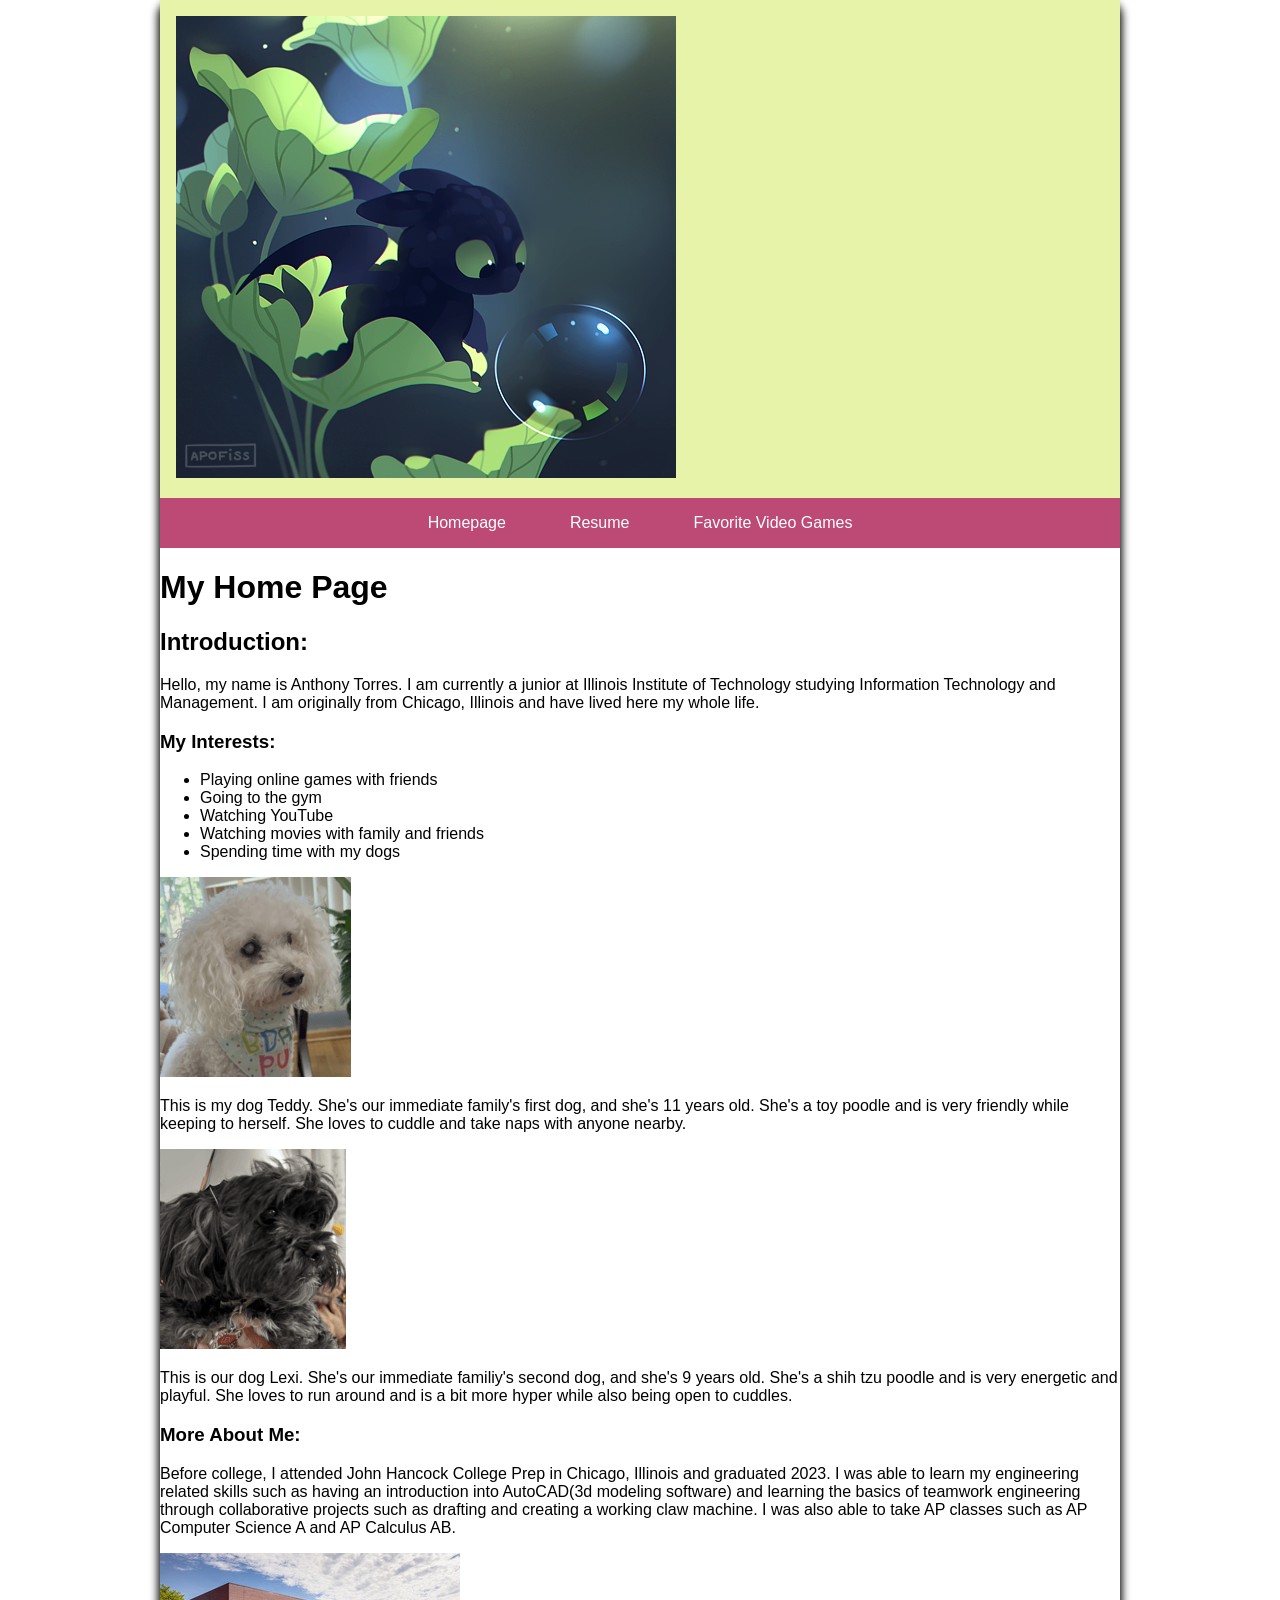
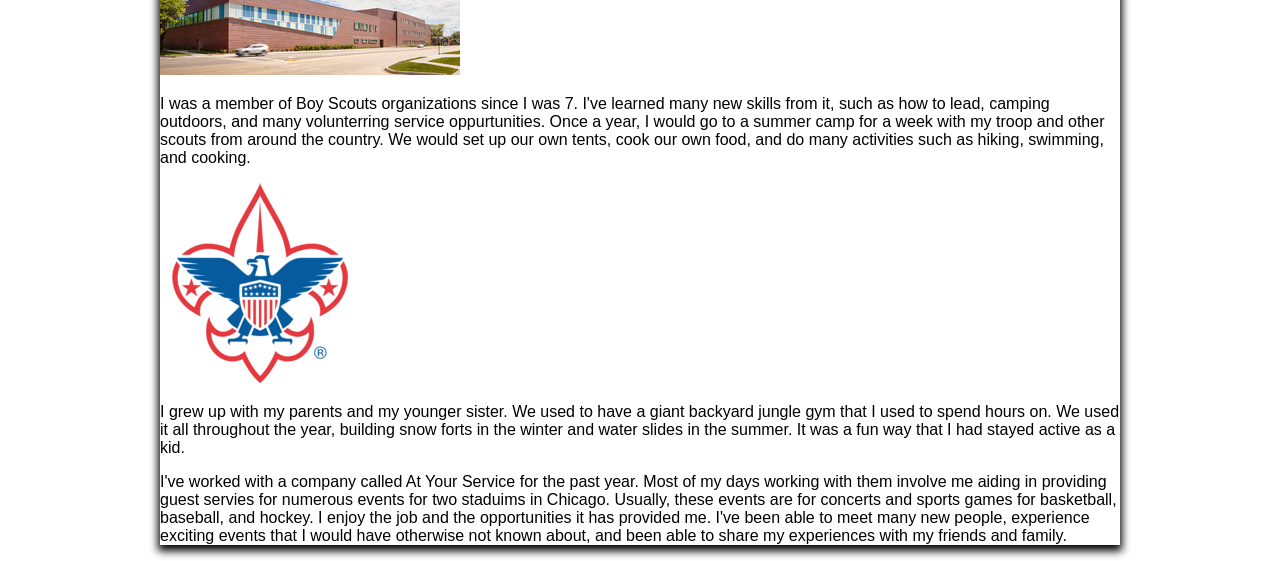
==== index.html @ 225ba399 "pfp_progress" ====
<!DOCTYPE html>
<html lang="en">

  <head>
    <meta charset="UTF-8">
    <title>Home Page</title>
    <link href='https://fonts.googleapis.com/css?family=Devonshire' rel='stylesheet' type='text/css'>
    <link rel="stylesheet" type="text/css" href="css/normalize.css">
    <link rel="stylesheet" type="text/css" href="css/index.css">
  </head>

  <body id="home-body">
    <header id="main-header-homepage">
      <a id="toothless_png" href="index.html"><img src="toothless_apofiss.png" alt="Toothless art by Apofiss"></a>

    </header>
    <nav id="main-nav">
      <ul>
        <li><a href="index.html">Homepage</a></li>
        <li><a href="resume.html">Resume</a></li>
        <li><a href="videoGames.html">Favorite Video Games</a></li>
      </ul>
    </nav>


    <h1>My Home Page</h1>
    <h2>Introduction:</h2>
    <p>Hello, my name is Anthony Torres. I am currently a junior at Illinois 
    Institute of Technology studying Information Technology and Management. 
    I am originally from Chicago, Illinois and have lived here my whole life.</p>

    <h3>My Interests:</h3>
      <ul>
        <li>Playing online games with friends</li>
        <li>Going to the gym</li>
        <li>Watching YouTube</li>
        <li>Watching movies with family and friends</li>
        <li>Spending time with my dogs</li>
      </ul>

    <img class="imageR" src="Teddy_image2 (1).png" alt="Dog- Teddy">  
    <p>This is my dog Teddy. She's our immediate family's first dog, and she's 11 years old. She's a toy poodle and is very friendly while keeping to herself. She loves to cuddle and take naps with anyone nearby.</p>

    <img class="imageR" src="Lexi_image2 (1).png" alt="Dog- Lexi">
    <p>This is our dog Lexi. She's our immediate familiy's second dog, and she's 9 years old. She's a shih tzu poodle and is very energetic and playful. She loves to run around and is a bit more hyper while also being open to cuddles.</p>

    <h3>More About Me:</h3>
    <p>Before college, I attended John Hancock College Prep in Chicago, Illinois 
    and graduated 2023. I was able to learn my engineering related skills such as 
    having an introduction into AutoCAD(3d modeling software) and learning the 
    basics of teamwork engineering through collaborative projects such as drafting and 
    creating a working claw machine. I was also able to take AP classes such as AP 
    Computer Science A and AP Calculus AB. 
    </p>
    <img class="imageR" src="JHCPImage.jpg" alt="John Hancock College Prep"> 
    <p>I was a member of Boy Scouts organizations since I was 7. I've learned many new skills from it, such as how to lead, camping outdoors, and many volunterring service oppurtunities. 
    Once a year, I would go to a summer camp for a week with my troop and other scouts from around the country. We would set up our own tents, cook our own food, and do many activities such as hiking, swimming, and cooking.
    </p>
    <img class="imageR" src="BSA2Image.png" alt="Boy Scouts of America Logo"> 
    <p>I grew up with my parents and my younger sister. We used to have a giant backyard 
    jungle gym that I used to spend hours on. We used it all throughout the year, building snow
    forts in the winter and water slides in the summer. It was a fun way that I had stayed active as a kid.
    </p>
    <p>I've worked with a company called At Your Service for the past year. Most of my days working with them
    involve me aiding in providing guest servies for numerous events for two staduims in Chicago. Usually,
    these events are for concerts and sports games for basketball, baseball, and hockey. I enjoy 
    the job and the opportunities it has provided me. I've been able to meet many new people, 
    experience exciting events that I would have otherwise not known about, and been able to share
    my experiences with my friends and family.
    </p>
    </body>
</html>
---- css/index.css ----
#home-body{  width: 960px;
    margin: 0 auto;
    box-shadow: 0px 4px 8px 2px rgba(0, 0, 0, 1);
    border-radius: 12px 12px 0px 0px; }















#page-wrapper{  width: 960px;
    margin: 0 auto;
    box-shadow: 0px 4px 8px 2px rgba(0, 0, 0, 1);
    border-radius: 12px 12px 0px 0px; }

#main-nav ul {
  list-style-type: none;
  margin: 0;
  padding: 0;
  overflow: hidden;
  background-color: #bc4a75;
  display: flex;           
  justify-content: center;      
  align-items: center;  
}

#main-nav ul li a {
  display: block;
  color: white;
  padding: 1em 2em;
  text-decoration: none;
  transition: background-color 0.3s;
  white-space: nowrap; 
}

#main-nav ul li a:hover {
  background-color: #b60d81;
  
}

#main-header-homepage{
  background-color: #e6f3a9;
  padding: 1em;
}

#main-header-resume{
  background-color: #99a0fe;
  padding: 7px;
}

#main-header-videoGames{
  background-color: #b4f9ce;
  padding: 7px;
}
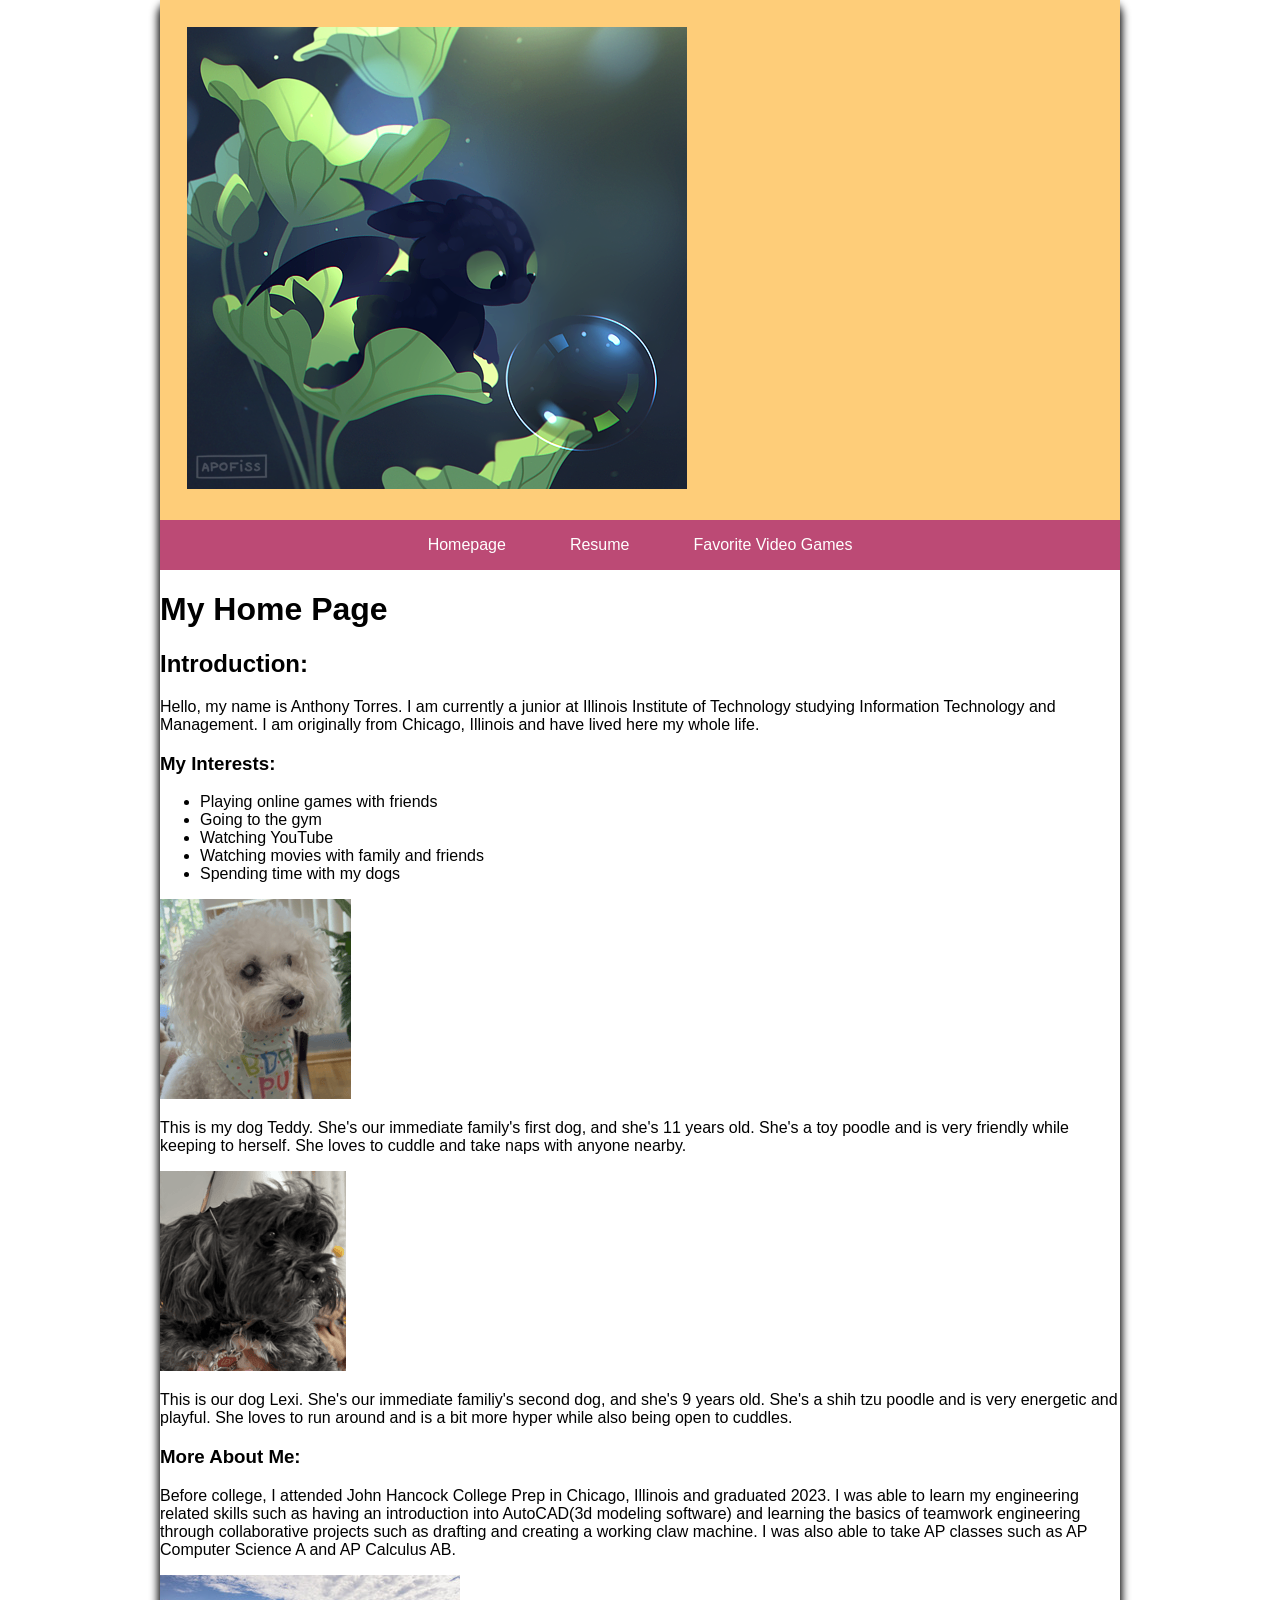
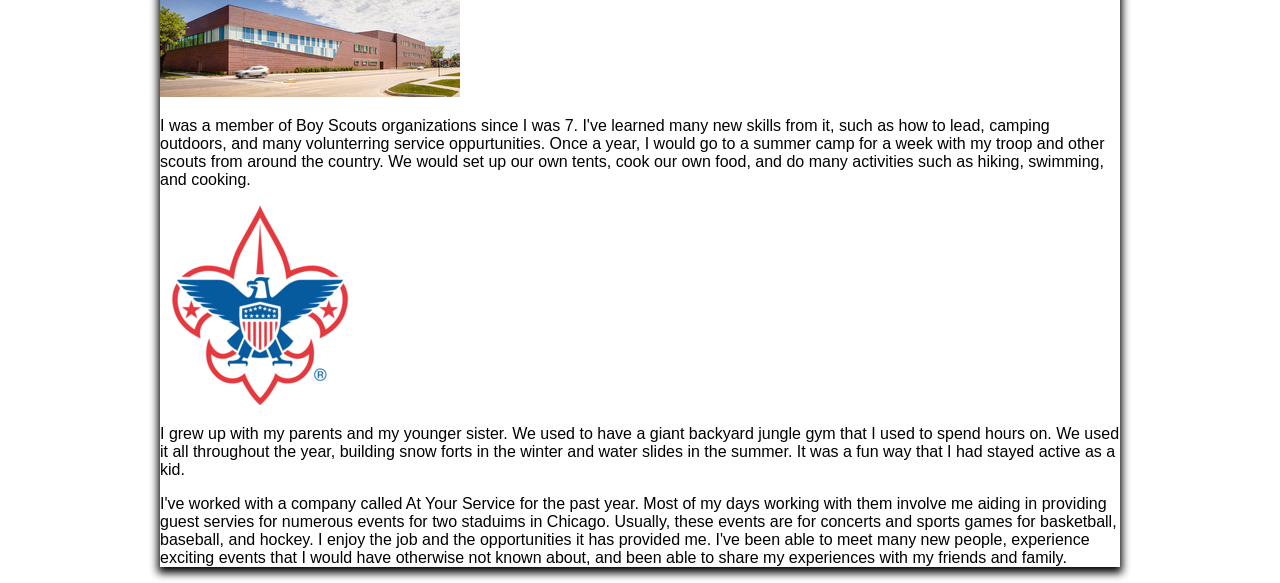
==== commit ccea646d: "fix_pfp_1" ====
--- a/index.html
+++ b/index.html
@@ -12,7 +12,6 @@
   <body id="home-body">
     <header id="main-header-homepage">
       <a id="toothless_png" href="index.html"><img src="toothless_apofiss.png" alt="Toothless art by Apofiss"></a>
-
     </header>
     <nav id="main-nav">
       <ul>
--- a/css/index.css
+++ b/css/index.css
@@ -4,7 +4,11 @@
     box-shadow: 0px 4px 8px 2px rgba(0, 0, 0, 1);
     border-radius: 12px 12px 0px 0px; }
 
-
+#main-header-homepage a#toothless_png img {
+  margin-top: 20px;
+  margin-left: 20px;
+  margin-bottom: 20px;
+}
 
 
 
@@ -32,6 +36,7 @@
   display: flex;           
   justify-content: center;      
   align-items: center;  
+  
 }
 
 #main-nav ul li a {
@@ -49,8 +54,8 @@
 }
 
 #main-header-homepage{
-  background-color: #e6f3a9;
-  padding: 1em;
+  background-color: #fecd79;
+  padding: 7px;
 }
 
 #main-header-resume{
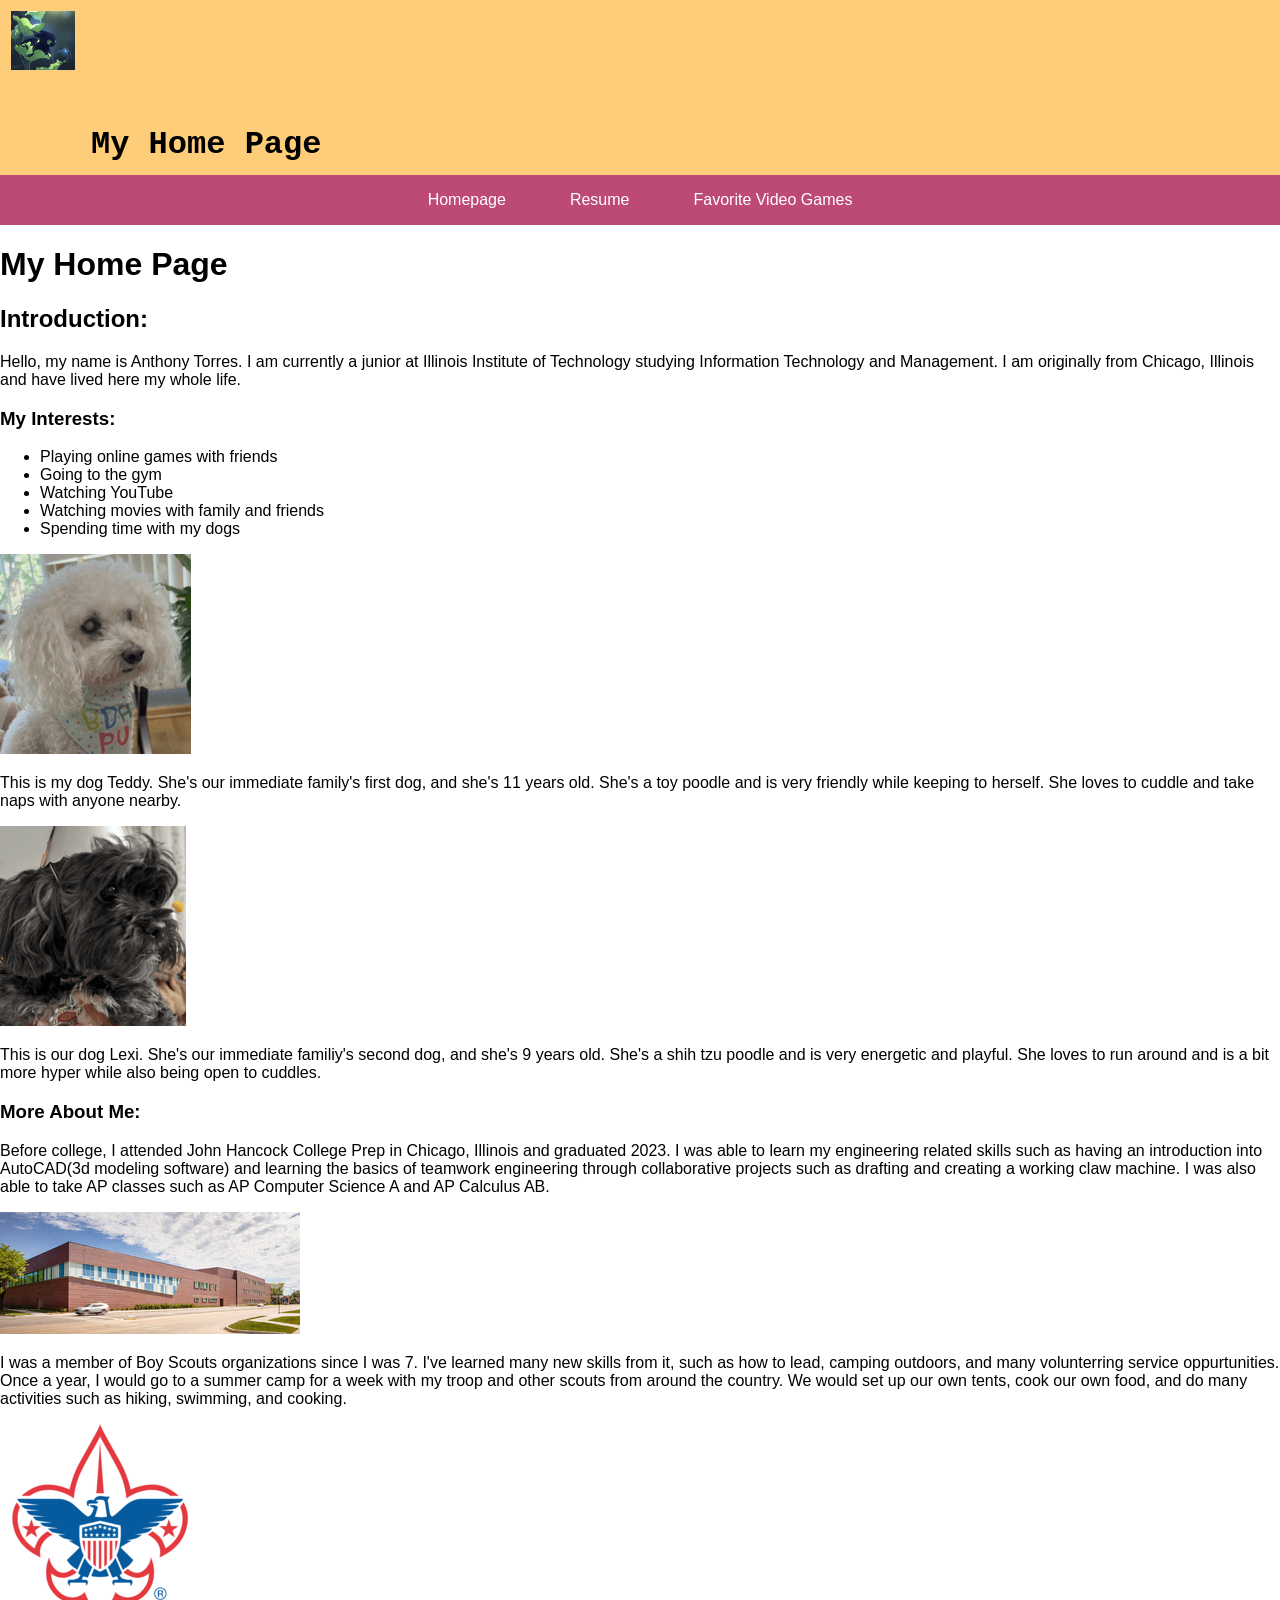
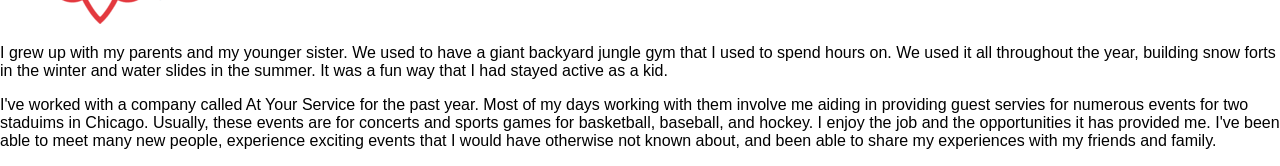
==== commit 3d326724: "heading_changes" ====
--- a/index.html
+++ b/index.html
@@ -11,8 +11,12 @@
 
   <body id="home-body">
     <header id="main-header-homepage">
-      <a id="toothless_png" href="index.html"><img src="toothless_apofiss.png" alt="Toothless art by Apofiss"></a>
+      <a id="toothless_png" href="index.html">
+        <img src="toothless_apofiss.png" alt="Toothless art by Apofiss">
+      </a>
+      <h1>My Home Page</h1>
     </header>
+    
     <nav id="main-nav">
       <ul>
         <li><a href="index.html">Homepage</a></li>
--- a/css/index.css
+++ b/css/index.css
@@ -1,16 +1,27 @@
 
-#home-body{  width: 960px;
-    margin: 0 auto;
-    box-shadow: 0px 4px 8px 2px rgba(0, 0, 0, 1);
-    border-radius: 12px 12px 0px 0px; }
+
 
 #main-header-homepage a#toothless_png img {
-  margin-top: 20px;
-  margin-left: 20px;
+  margin-top: 10px;
+  margin-left: 10px;
   margin-bottom: 20px;
+  width: 5%;
+  height: auto;
 }
 
+#main-header-homepage {
+  position: relative;
+  width: 100%;
+  background-color: #e6f3a9;
+  padding: 10px;
+}
 
+#main-header-homepage h1{  position: relative;
+  left: 90px;
+  top:10px;
+  font-size: 2em;
+  font-family: "Lucida Console", "Courier New", monospace;
+  color: #000000;}
 
 
 
@@ -55,7 +66,7 @@
 
 #main-header-homepage{
   background-color: #fecd79;
-  padding: 7px;
+  padding: 1px;
 }
 
 #main-header-resume{
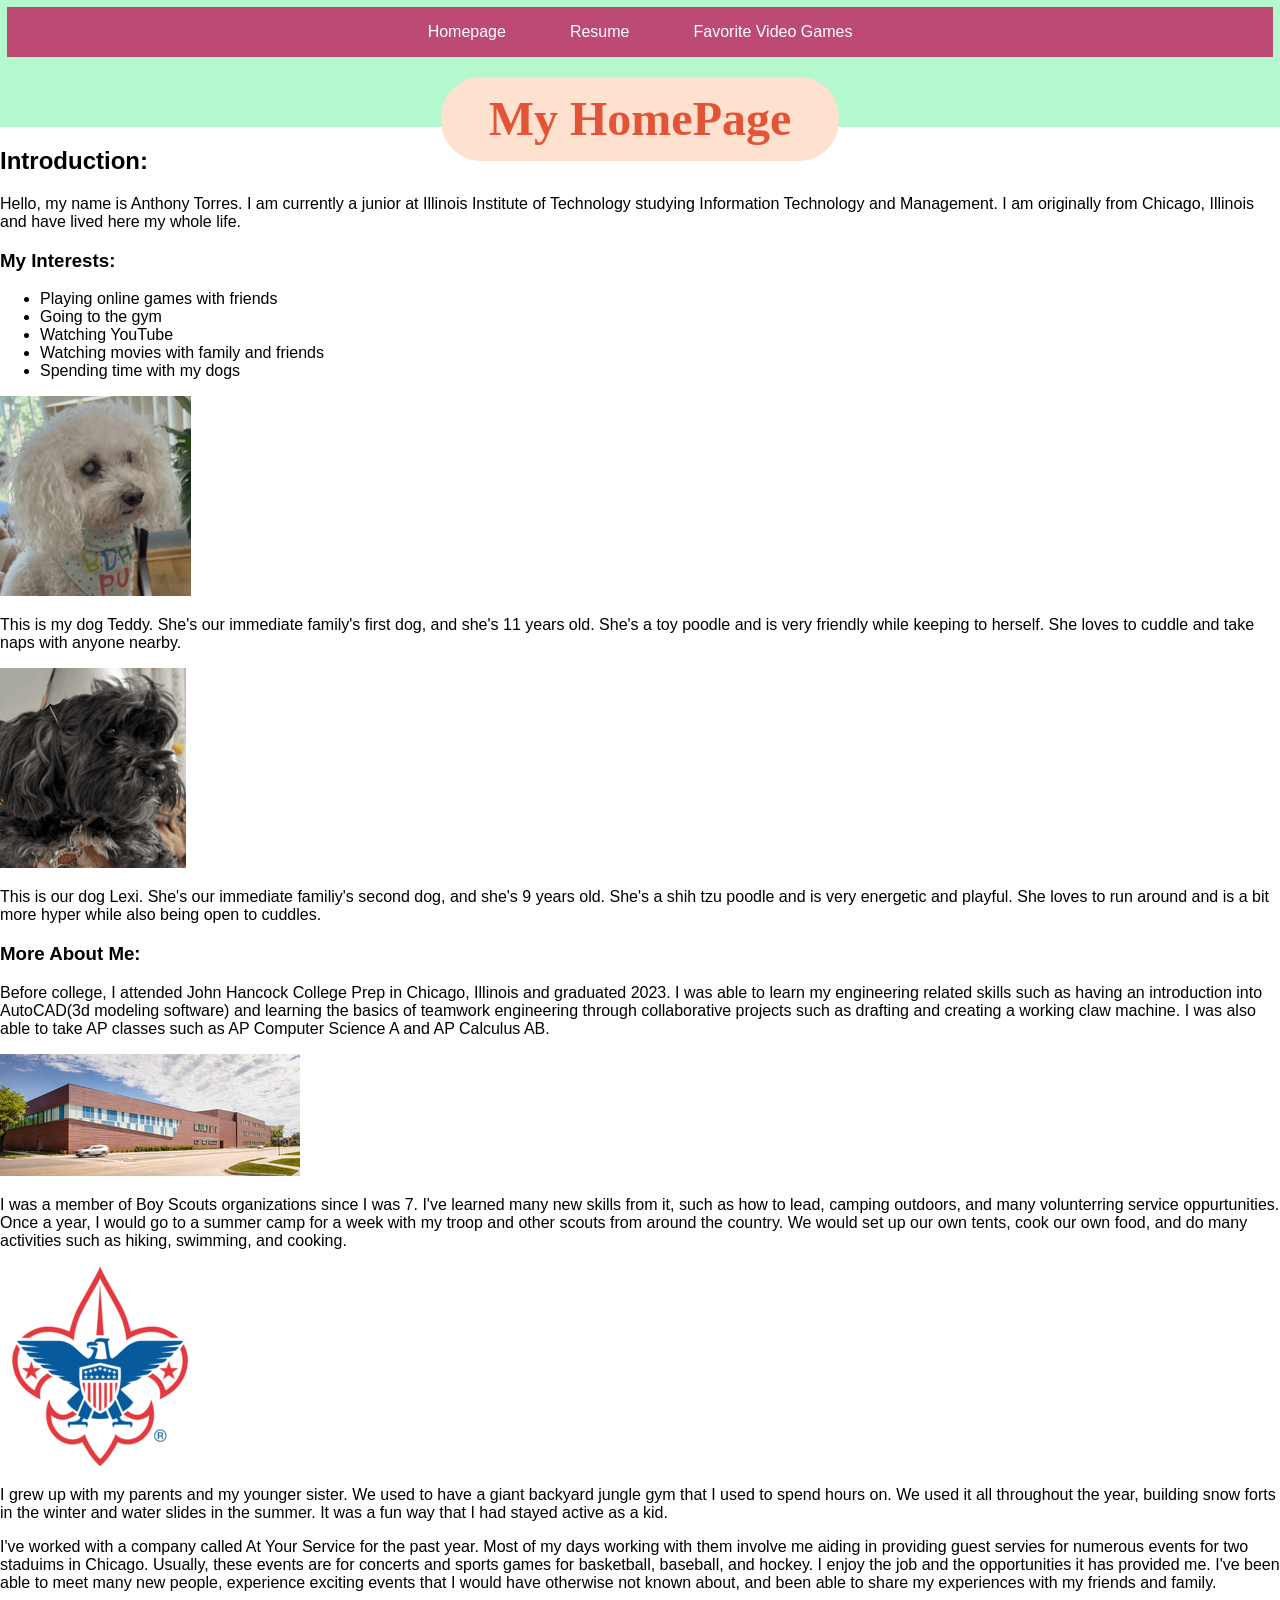
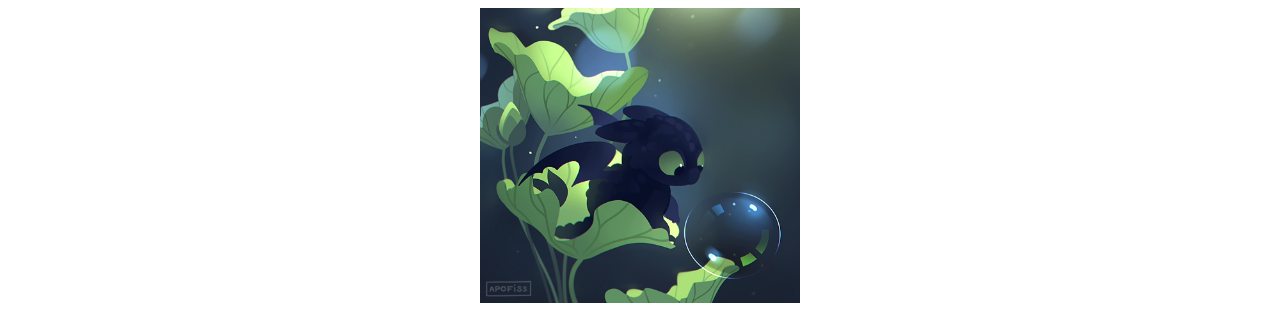
==== commit e279ee12: "homepage_wrap" ====
--- a/index.html
+++ b/index.html
@@ -9,24 +9,18 @@
     <link rel="stylesheet" type="text/css" href="css/index.css">
   </head>
 
-  <body id="home-body">
+  <body>
     <header id="main-header-homepage">
-      <a id="toothless_png" href="index.html">
-        <img src="toothless_apofiss.png" alt="Toothless art by Apofiss">
-      </a>
-      <h1>My Home Page</h1>
+      <nav id="main-nav">
+        <ul>
+          <li><a href="index.html">Homepage</a></li>
+          <li><a href="resume.html">Resume</a></li>
+          <li><a href="videoGames.html">Favorite Video Games</a></li>
+        </ul>
+      </nav>
+      <h1>My HomePage</h1>
     </header>
-    
-    <nav id="main-nav">
-      <ul>
-        <li><a href="index.html">Homepage</a></li>
-        <li><a href="resume.html">Resume</a></li>
-        <li><a href="videoGames.html">Favorite Video Games</a></li>
-      </ul>
-    </nav>
 
-
-    <h1>My Home Page</h1>
     <h2>Introduction:</h2>
     <p>Hello, my name is Anthony Torres. I am currently a junior at Illinois 
     Institute of Technology studying Information Technology and Management. 
@@ -71,5 +65,8 @@
     experience exciting events that I would have otherwise not known about, and been able to share
     my experiences with my friends and family.
     </p>
+
+    <img id="toothless_apofiss" src="toothless_apofiss.png" alt="Toothless art by Apofiss">
+
     </body>
 </html>
--- a/css/index.css
+++ b/css/index.css
@@ -1,42 +1,29 @@
 
-
-
-#main-header-homepage a#toothless_png img {
-  margin-top: 10px;
-  margin-left: 10px;
-  margin-bottom: 20px;
-  width: 5%;
+#toothless_apofiss {
+  display: block;
+  margin: 10px auto;
+  width: 25%;
   height: auto;
 }
 
-#main-header-homepage {
+header {
   position: relative;
-  width: 100%;
-  background-color: #e6f3a9;
-  padding: 10px;
+  height: 113px;
+  text-align: center;
 }
 
-#main-header-homepage h1{  position: relative;
-  left: 90px;
-  top:10px;
-  font-size: 2em;
-  font-family: "Lucida Console", "Courier New", monospace;
-  color: #000000;}
+h1 {
+  display: inline-block;
+  font-size: 3em;
+  font-family: 'Snell Roundhand', cursive;
+  color: #E35335;
+  position: static;
+  margin-top: 20px;
 
-
-
-
-
-
-
-
-
-
-
-#page-wrapper{  width: 960px;
-    margin: 0 auto;
-    box-shadow: 0px 4px 8px 2px rgba(0, 0, 0, 1);
-    border-radius: 12px 12px 0px 0px; }
+  background-color: #ffe1d0;
+  padding: 0.3em 1em;
+  border-radius: 40px;
+}
 
 #main-nav ul {
   list-style-type: none;
@@ -47,7 +34,6 @@
   display: flex;           
   justify-content: center;      
   align-items: center;  
-  
 }
 
 #main-nav ul li a {
@@ -61,20 +47,9 @@
 
 #main-nav ul li a:hover {
   background-color: #b60d81;
-  
 }
 
 #main-header-homepage{
-  background-color: #fecd79;
-  padding: 1px;
-}
-
-#main-header-resume{
-  background-color: #99a0fe;
-  padding: 7px;
-}
-
-#main-header-videoGames{
   background-color: #b4f9ce;
   padding: 7px;
 }
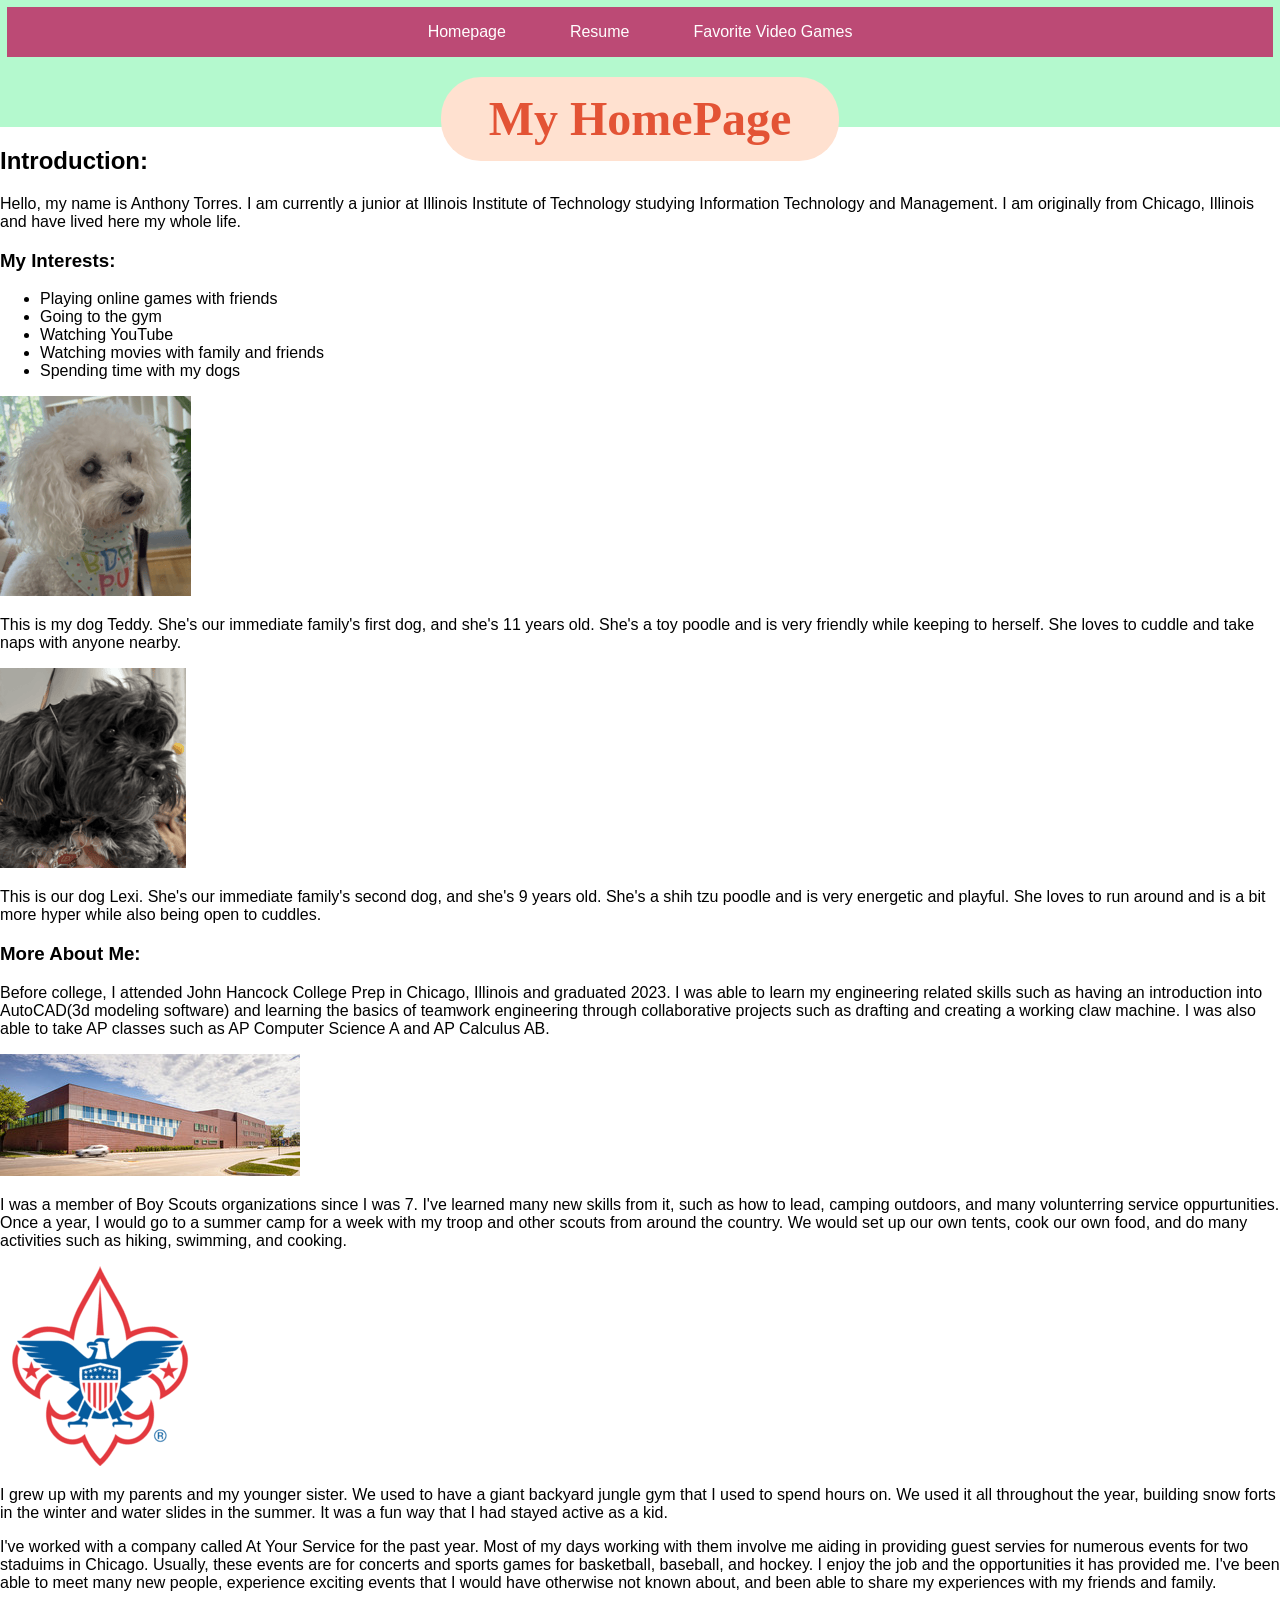
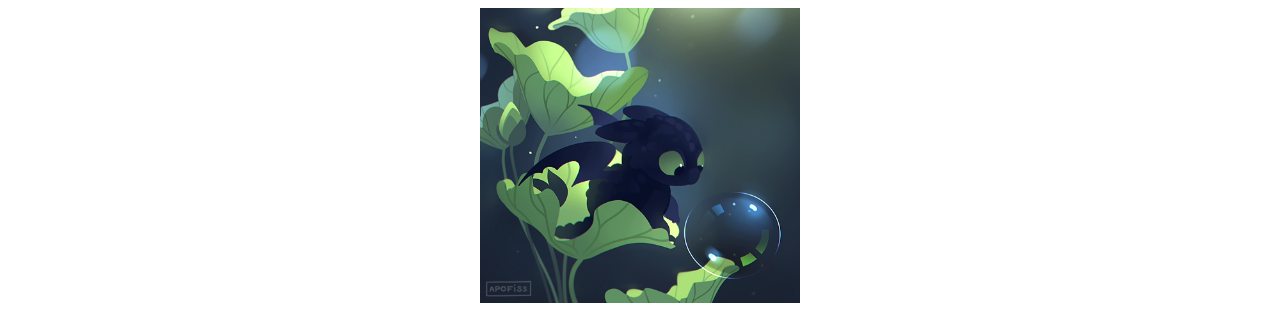
==== commit f2e17e15: "fix_apofiss_art" ====
--- a/index.html
+++ b/index.html
@@ -35,11 +35,14 @@
         <li>Spending time with my dogs</li>
       </ul>
 
-    <img class="imageR" src="Teddy_image2 (1).png" alt="Dog- Teddy">  
-    <p>This is my dog Teddy. She's our immediate family's first dog, and she's 11 years old. She's a toy poodle and is very friendly while keeping to herself. She loves to cuddle and take naps with anyone nearby.</p>
-
-    <img class="imageR" src="Lexi_image2 (1).png" alt="Dog- Lexi">
-    <p>This is our dog Lexi. She's our immediate familiy's second dog, and she's 9 years old. She's a shih tzu poodle and is very energetic and playful. She loves to run around and is a bit more hyper while also being open to cuddles.</p>
+    <div class="Teddy">
+      <img class="imageR" src="Teddy_image2 (1).png" alt="Dog- Teddy">  
+      <p>This is my dog Teddy. She's our immediate family's first dog, and she's 11 years old. She's a toy poodle and is very friendly while keeping to herself. She loves to cuddle and take naps with anyone nearby.</p>
+    </div>
+    <div class="Lexi">  
+      <img class="imageR" src="Lexi_image2 (1).png" alt="Dog- Lexi">
+      <p>This is our dog Lexi. She's our immediate family's second dog, and she's 9 years old. She's a shih tzu poodle and is very energetic and playful. She loves to run around and is a bit more hyper while also being open to cuddles.</p>
+    </div>
 
     <h3>More About Me:</h3>
     <p>Before college, I attended John Hancock College Prep in Chicago, Illinois 
@@ -66,7 +69,7 @@
     my experiences with my friends and family.
     </p>
 
-    <img id="toothless_apofiss" src="toothless_apofiss.png" alt="Toothless art by Apofiss">
+    <img id="toothless_apofiss" src="images/toothless_apofiss.png" alt="Toothless art by Apofiss">
 
     </body>
 </html>
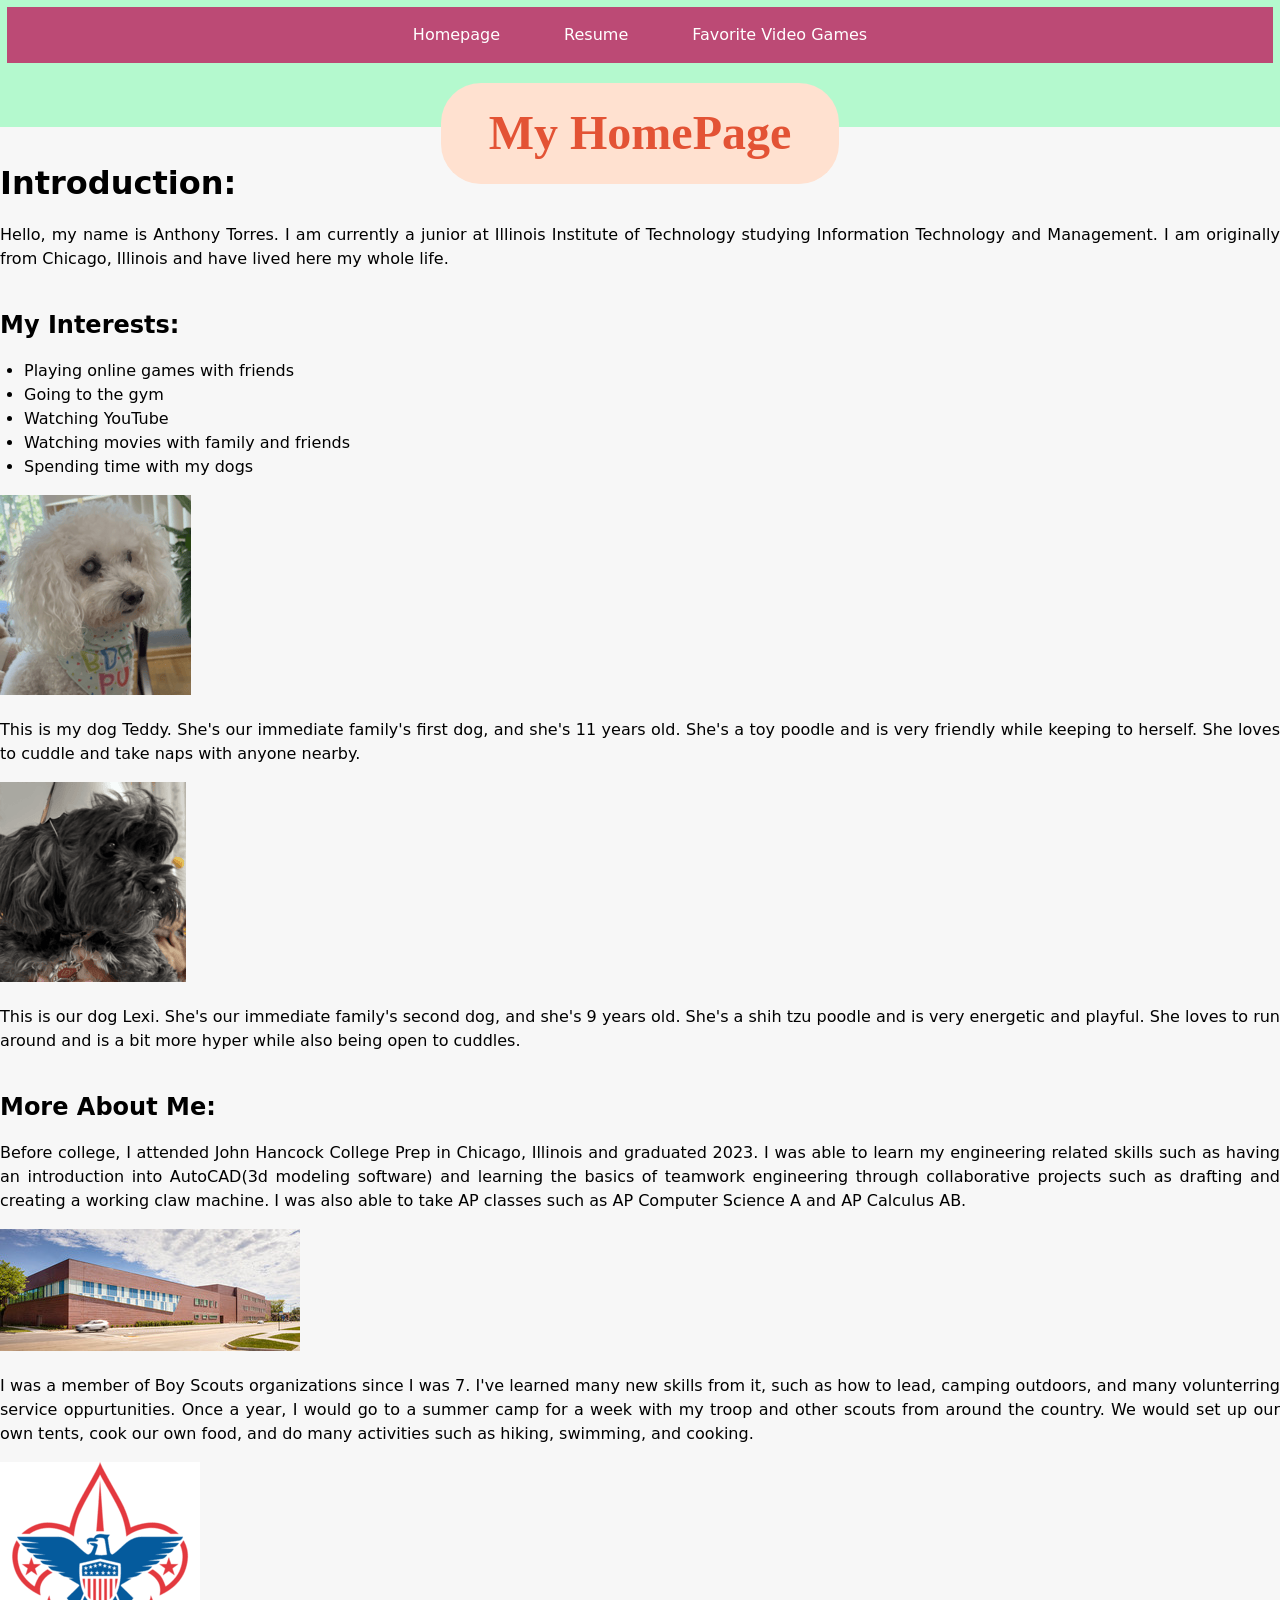
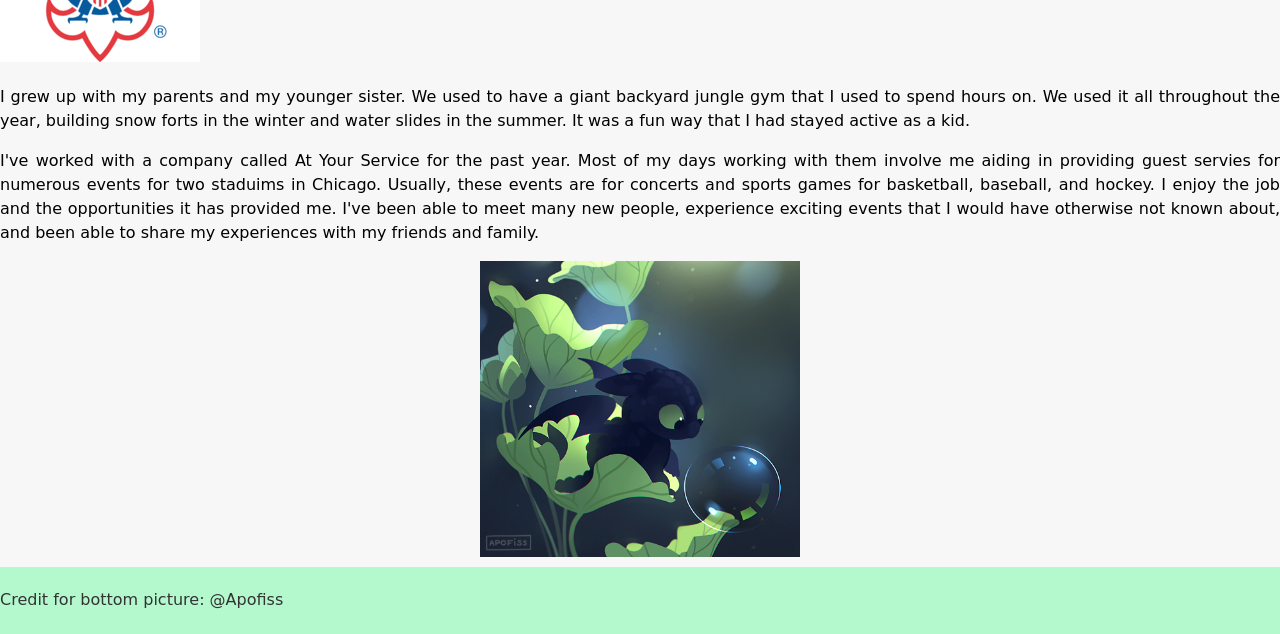
==== commit fc126441: "stylize_heading_paragraphs" ====
--- a/index.html
+++ b/index.html
@@ -35,13 +35,16 @@
         <li>Spending time with my dogs</li>
       </ul>
 
-    <div class="Teddy">
-      <img class="imageR" src="Teddy_image2 (1).png" alt="Dog- Teddy">  
-      <p>This is my dog Teddy. She's our immediate family's first dog, and she's 11 years old. She's a toy poodle and is very friendly while keeping to herself. She loves to cuddle and take naps with anyone nearby.</p>
-    </div>
-    <div class="Lexi">  
-      <img class="imageR" src="Lexi_image2 (1).png" alt="Dog- Lexi">
-      <p>This is our dog Lexi. She's our immediate family's second dog, and she's 9 years old. She's a shih tzu poodle and is very energetic and playful. She loves to run around and is a bit more hyper while also being open to cuddles.</p>
+    <div class="dog-boxes">
+      <div class="Teddy">
+        <img class="imageR" src="Teddy_image2 (1).png" alt="Dog- Teddy">  
+        <p>This is my dog Teddy. She's our immediate family's first dog, and she's 11 years old. She's a toy poodle and is very friendly while keeping to herself. She loves to cuddle and take naps with anyone nearby.</p>
+      </div>
+      
+      <div class="Lexi">  
+        <img class="imageR" src="Lexi_image2 (1).png" alt="Dog- Lexi">
+        <p>This is our dog Lexi. She's our immediate family's second dog, and she's 9 years old. She's a shih tzu poodle and is very energetic and playful. She loves to run around and is a bit more hyper while also being open to cuddles.</p>
+      </div>
     </div>
 
     <h3>More About Me:</h3>
@@ -71,5 +74,9 @@
 
     <img id="toothless_apofiss" src="images/toothless_apofiss.png" alt="Toothless art by Apofiss">
 
+    <footer id="footer">
+      <p id="artist-credit">Credit for bottom picture: @Apofiss </p>
+    </footer>
+
     </body>
 </html>
--- a/css/index.css
+++ b/css/index.css
@@ -12,6 +12,12 @@
   text-align: center;
 }
 
+body {
+  font-family: system-ui, -apple-system, BlinkMacSystemFont, "Segoe UI", Roboto, Helvetica, Arial, sans-serif;
+  line-height: 1.5;
+  background-color: #f7f7f7;
+}
+
 h1 {
   display: inline-block;
   font-size: 3em;
@@ -23,6 +29,30 @@
   background-color: #ffe1d0;
   padding: 0.3em 1em;
   border-radius: 40px;
+}
+
+h2 {
+  font-size: 2rem;
+  margin: 1em 0 0.5em 0;
+}
+
+
+h3 {
+  font-size: 1.5rem;
+  margin: 1.5em 0 0.5em 0;
+}
+
+p {
+  font-size: 1rem;
+  margin-bottom: 1em;
+  text-align: justify;
+}
+
+ul {
+  padding-left: 1.5em;
+  text-align: left;
+  font-size: 1rem;
+  margin-bottom: 1em;
 }
 
 #main-nav ul {
@@ -53,3 +83,13 @@
   background-color: #b4f9ce;
   padding: 7px;
 }
+
+#footer {
+  background-color: #b4f9ce; /* match header color or your preference */
+  padding: 0.5em 0;
+  text-align: center;
+  font-size: 0.7rem;
+  color: #333;
+  clear: both; 
+
+}
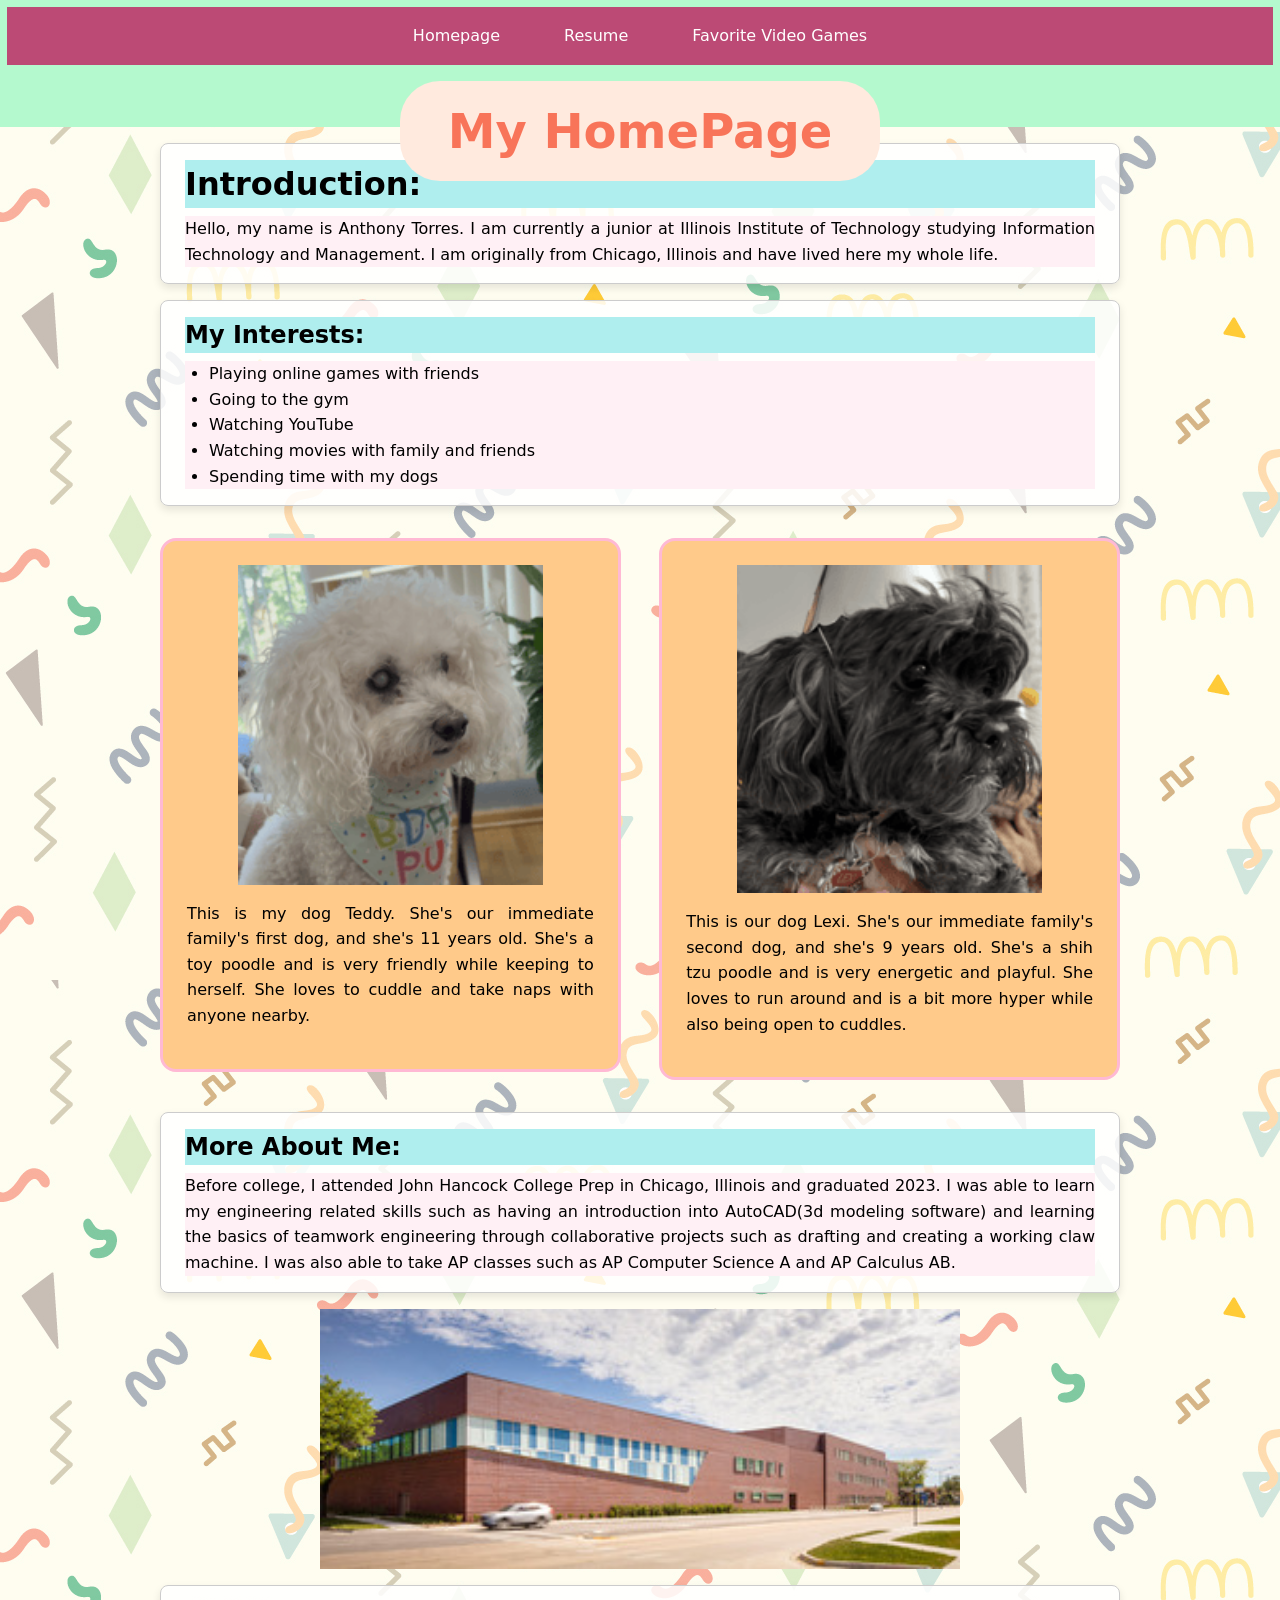
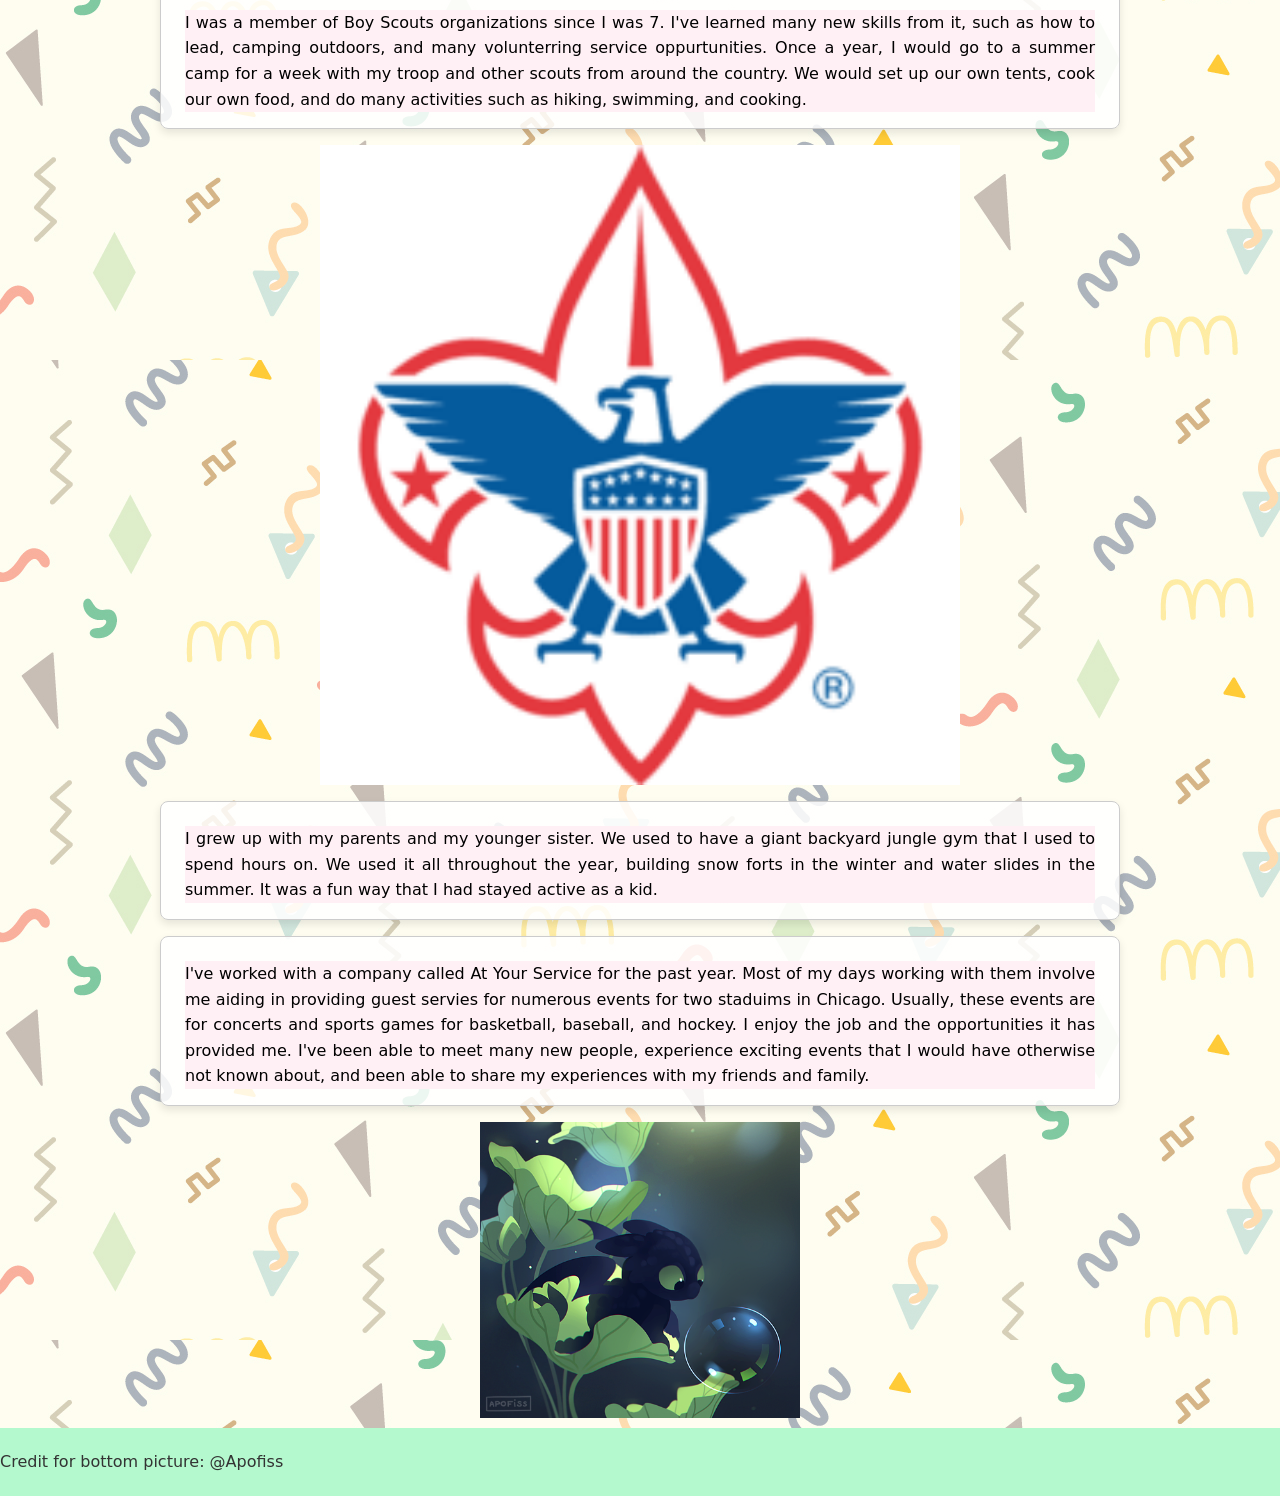
==== commit 45dd94d6: "v1" ====
--- a/index.html
+++ b/index.html
@@ -20,12 +20,13 @@
       </nav>
       <h1>My HomePage</h1>
     </header>
-
+  <div class="text-box">
     <h2>Introduction:</h2>
     <p>Hello, my name is Anthony Torres. I am currently a junior at Illinois 
     Institute of Technology studying Information Technology and Management. 
     I am originally from Chicago, Illinois and have lived here my whole life.</p>
-
+  </div>
+  <div class="text-box">
     <h3>My Interests:</h3>
       <ul>
         <li>Playing online games with friends</li>
@@ -34,19 +35,20 @@
         <li>Watching movies with family and friends</li>
         <li>Spending time with my dogs</li>
       </ul>
+    </div>
 
-    <div class="dog-boxes">
-      <div class="Teddy">
-        <img class="imageR" src="Teddy_image2 (1).png" alt="Dog- Teddy">  
+    <div id="dog-container">
+      <div class="dog-box">
+        <img class="imageR" src="Teddy_image2 (1).png" alt="Dog- Teddy">
         <p>This is my dog Teddy. She's our immediate family's first dog, and she's 11 years old. She's a toy poodle and is very friendly while keeping to herself. She loves to cuddle and take naps with anyone nearby.</p>
       </div>
-      
-      <div class="Lexi">  
+
+      <div class="dog-box">
         <img class="imageR" src="Lexi_image2 (1).png" alt="Dog- Lexi">
         <p>This is our dog Lexi. She's our immediate family's second dog, and she's 9 years old. She's a shih tzu poodle and is very energetic and playful. She loves to run around and is a bit more hyper while also being open to cuddles.</p>
       </div>
     </div>
-
+  <div class="text-box">
     <h3>More About Me:</h3>
     <p>Before college, I attended John Hancock College Prep in Chicago, Illinois 
     and graduated 2023. I was able to learn my engineering related skills such as 
@@ -55,15 +57,22 @@
     creating a working claw machine. I was also able to take AP classes such as AP 
     Computer Science A and AP Calculus AB. 
     </p>
-    <img class="imageR" src="JHCPImage.jpg" alt="John Hancock College Prep"> 
+  </div>
+  
+    <img class="center" src="JHCPImage.jpg" alt="John Hancock College Prep"> 
+  <div class="text-box">
     <p>I was a member of Boy Scouts organizations since I was 7. I've learned many new skills from it, such as how to lead, camping outdoors, and many volunterring service oppurtunities. 
     Once a year, I would go to a summer camp for a week with my troop and other scouts from around the country. We would set up our own tents, cook our own food, and do many activities such as hiking, swimming, and cooking.
     </p>
-    <img class="imageR" src="BSA2Image.png" alt="Boy Scouts of America Logo"> 
+  </div>
+    <img class="center" src="BSA2Image.png" alt="Boy Scouts of America Logo"> 
+    <div class="text-box">
     <p>I grew up with my parents and my younger sister. We used to have a giant backyard 
     jungle gym that I used to spend hours on. We used it all throughout the year, building snow
     forts in the winter and water slides in the summer. It was a fun way that I had stayed active as a kid.
     </p>
+    </div>
+    <div class="text-box">
     <p>I've worked with a company called At Your Service for the past year. Most of my days working with them
     involve me aiding in providing guest servies for numerous events for two staduims in Chicago. Usually,
     these events are for concerts and sports games for basketball, baseball, and hockey. I enjoy 
@@ -71,6 +80,7 @@
     experience exciting events that I would have otherwise not known about, and been able to share
     my experiences with my friends and family.
     </p>
+    </div>
 
     <img id="toothless_apofiss" src="images/toothless_apofiss.png" alt="Toothless art by Apofiss">
 
--- a/css/index.css
+++ b/css/index.css
@@ -16,43 +16,110 @@
   font-family: system-ui, -apple-system, BlinkMacSystemFont, "Segoe UI", Roboto, Helvetica, Arial, sans-serif;
   line-height: 1.5;
   background-color: #f7f7f7;
+  background-image: url("../images/home_background.jpg"); 
 }
 
 h1 {
   display: inline-block;
-  font-size: 3em;
-  font-family: 'Snell Roundhand', cursive;
-  color: #E35335;
-  position: static;
-  margin-top: 20px;
-
-  background-color: #ffe1d0;
+  font-size: 3rem;
+  color: #f87459;
+  margin-top: 1rem;
+  background-color: #ffeade;
   padding: 0.3em 1em;
-  border-radius: 40px;
+  border-radius: 2.5rem;
 }
 
 h2 {
   font-size: 2rem;
-  margin: 1em 0 0.5em 0;
+  margin: 6rem 0 2rem 0;
 }
-
 
 h3 {
   font-size: 1.5rem;
-  margin: 1.5em 0 0.5em 0;
+  margin: 1.5rem 0 0.5rem 0;
 }
 
-p {
+p, ul {
   font-size: 1rem;
-  margin-bottom: 1em;
+  margin-bottom: 1rem;
   text-align: justify;
+  line-height: 1.6;
 }
 
 ul {
-  padding-left: 1.5em;
-  text-align: left;
-  font-size: 1rem;
-  margin-bottom: 1em;
+  padding-left: 1.5rem;
+}
+
+#dog-container {
+  display: flex;
+  justify-content: space-between;
+  align-items: flex-start;
+  flex-wrap: wrap;
+  gap: 2%;
+  max-width: 60rem;
+  margin: 2rem auto;
+}
+
+.dog-box {
+  background-color: hsl(33, 100%, 77%);
+  border: 0.2rem solid #ffb9d4;
+  border-radius: 1rem;
+  padding: 1.5rem;
+  width: 48%;
+  text-align: center;
+  box-sizing: border-box;
+}
+
+.dog-box .imageR {
+  display: block;
+  width: 75%;
+  margin: 0 auto 1rem auto;
+  float: none;
+}
+
+@media (max-width: 48rem) {
+  #dog-container {
+    flex-direction: column;
+    align-items: center;
+  }
+  .dog-box {
+    width: 90%;
+    margin-bottom: 1.5rem;
+  }
+}
+
+.text-box {
+  background-color: rgba(255, 255, 255, 0.85);
+  border: 0.1rem solid #ccc;
+  border-radius: 0.5rem;
+  padding: 1rem 1.5rem;
+  margin: 1rem auto;
+  max-width: 60rem;
+  box-sizing: border-box;
+  box-shadow: 0 0.25rem 0.5rem rgba(0,0,0,0.1);
+}
+
+.text-box h2,
+.text-box h3 {
+  margin-top: 0;
+  margin-bottom: 0.5rem;
+  background-color: paleturquoise;
+}
+
+.text-box p,
+.text-box ul {
+  margin-top: 0.5rem;
+  margin-bottom: 0;
+  background-color: lavenderblush;
+}
+
+.center{
+  display: block;
+  margin: 1rem auto; 
+  width: 50%;        
+  height: auto;
+  float: none;   
+  background-color: thistle;    
 }
 
 #main-nav ul {
@@ -85,7 +152,7 @@
 }
 
 #footer {
-  background-color: #b4f9ce; /* match header color or your preference */
+  background-color: #b4f9ce; 
   padding: 0.5em 0;
   text-align: center;
   font-size: 0.7rem;
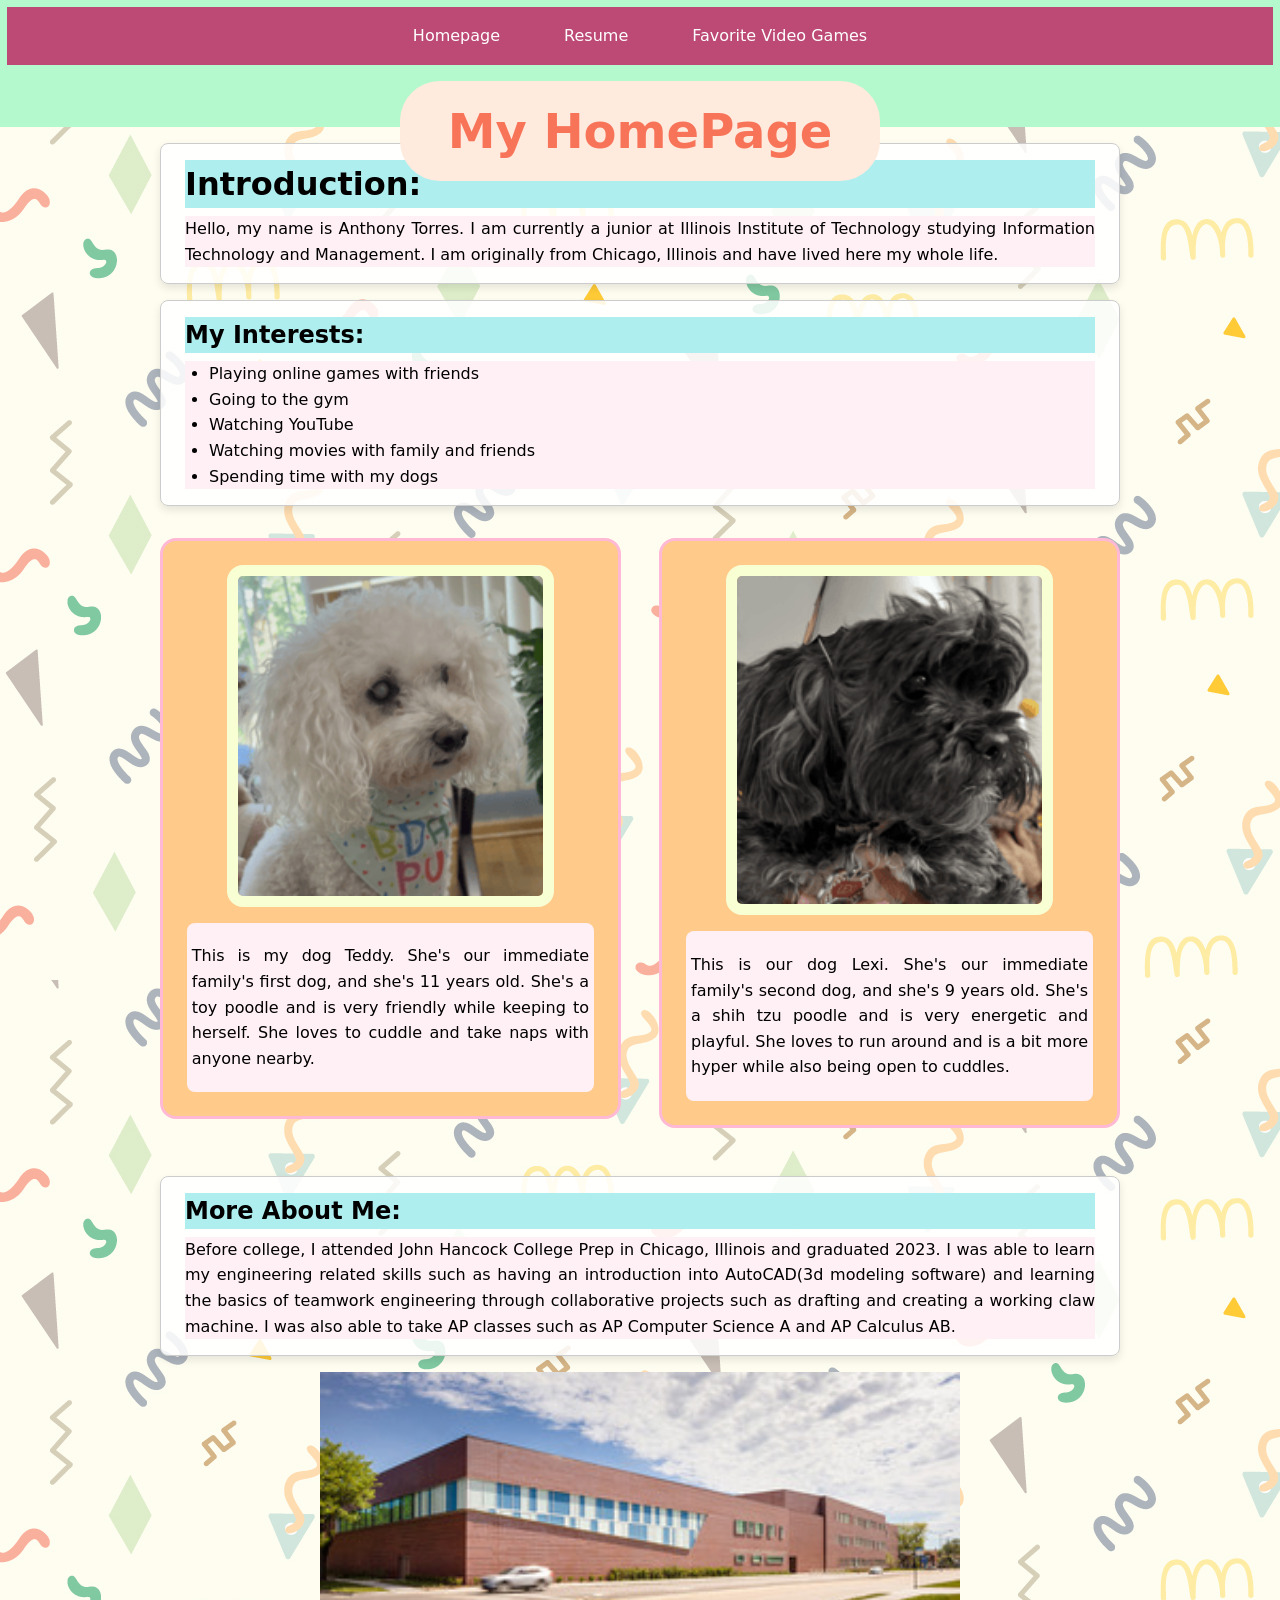
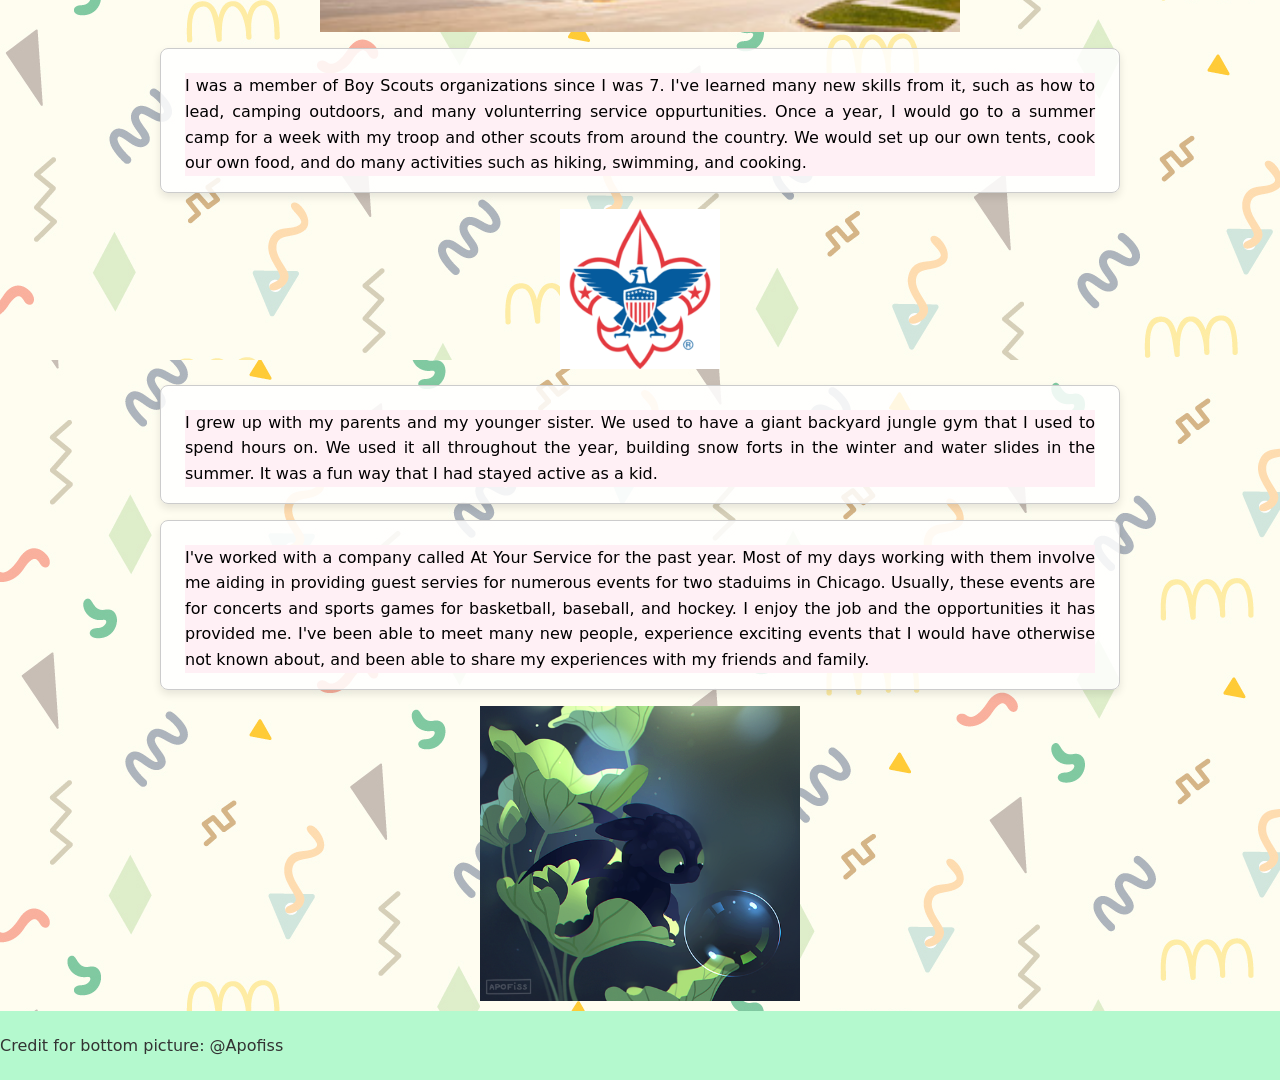
==== commit 3df9c6b6: "resume_Improvements" ====
--- a/index.html
+++ b/index.html
@@ -40,13 +40,17 @@
     <div id="dog-container">
       <div class="dog-box">
         <img class="imageR" src="Teddy_image2 (1).png" alt="Dog- Teddy">
-        <p>This is my dog Teddy. She's our immediate family's first dog, and she's 11 years old. She's a toy poodle and is very friendly while keeping to herself. She loves to cuddle and take naps with anyone nearby.</p>
-      </div>
+        <div class="dog-box-text">
+          <p>This is my dog Teddy. She's our immediate family's first dog, and she's 11 years old. She's a toy poodle and is very friendly while keeping to herself. She loves to cuddle and take naps with anyone nearby.</p>
+        </div>
+        </div>
 
       <div class="dog-box">
         <img class="imageR" src="Lexi_image2 (1).png" alt="Dog- Lexi">
-        <p>This is our dog Lexi. She's our immediate family's second dog, and she's 9 years old. She's a shih tzu poodle and is very energetic and playful. She loves to run around and is a bit more hyper while also being open to cuddles.</p>
-      </div>
+        <div class="dog-box-text">
+          <p>This is our dog Lexi. She's our immediate family's second dog, and she's 9 years old. She's a shih tzu poodle and is very energetic and playful. She loves to run around and is a bit more hyper while also being open to cuddles.</p>
+        </div>
+        </div>
     </div>
   <div class="text-box">
     <h3>More About Me:</h3>
@@ -65,7 +69,9 @@
     Once a year, I would go to a summer camp for a week with my troop and other scouts from around the country. We would set up our own tents, cook our own food, and do many activities such as hiking, swimming, and cooking.
     </p>
   </div>
-    <img class="center" src="BSA2Image.png" alt="Boy Scouts of America Logo"> 
+    <div id="BSAImage">
+      <img class="center" src="BSA2Image.png" alt="Boy Scouts of America Logo"> 
+    </div>
     <div class="text-box">
     <p>I grew up with my parents and my younger sister. We used to have a giant backyard 
     jungle gym that I used to spend hours on. We used it all throughout the year, building snow
--- a/css/index.css
+++ b/css/index.css
@@ -27,6 +27,11 @@
   background-color: #ffeade;
   padding: 0.3em 1em;
   border-radius: 2.5rem;
+}
+
+h1:hover {
+  transform: scale(1.05);
+  transition: transform 0.3s ease;
 }
 
 h2 {
@@ -68,6 +73,7 @@
   width: 48%;
   text-align: center;
   box-sizing: border-box;
+  margin-bottom: 1rem;
 }
 
 .dog-box .imageR {
@@ -75,6 +81,21 @@
   width: 75%;
   margin: 0 auto 1rem auto;
   float: none;
+  border: 0.7rem solid #f8ffd3;
+  border-radius: 1rem;
+}
+
+.dog-box-text {
+  font-size: 1rem;
+  background-color: #fff0f5;
+  padding: 0.3rem;
+  border-radius: 0.5rem;
+  height: auto;
+}
+
+.imageR:hover {
+  transform: scale(1.05);
+  transition: transform 0.3s ease;
 }
 
 @media (max-width: 48rem) {
@@ -122,6 +143,13 @@
   background-color: thistle;    
 }
 
+#BSAImage{
+  display: block;
+  margin: 10px auto;
+  width: 25%;
+  height: auto;
+}
+
 #main-nav ul {
   list-style-type: none;
   margin: 0;
